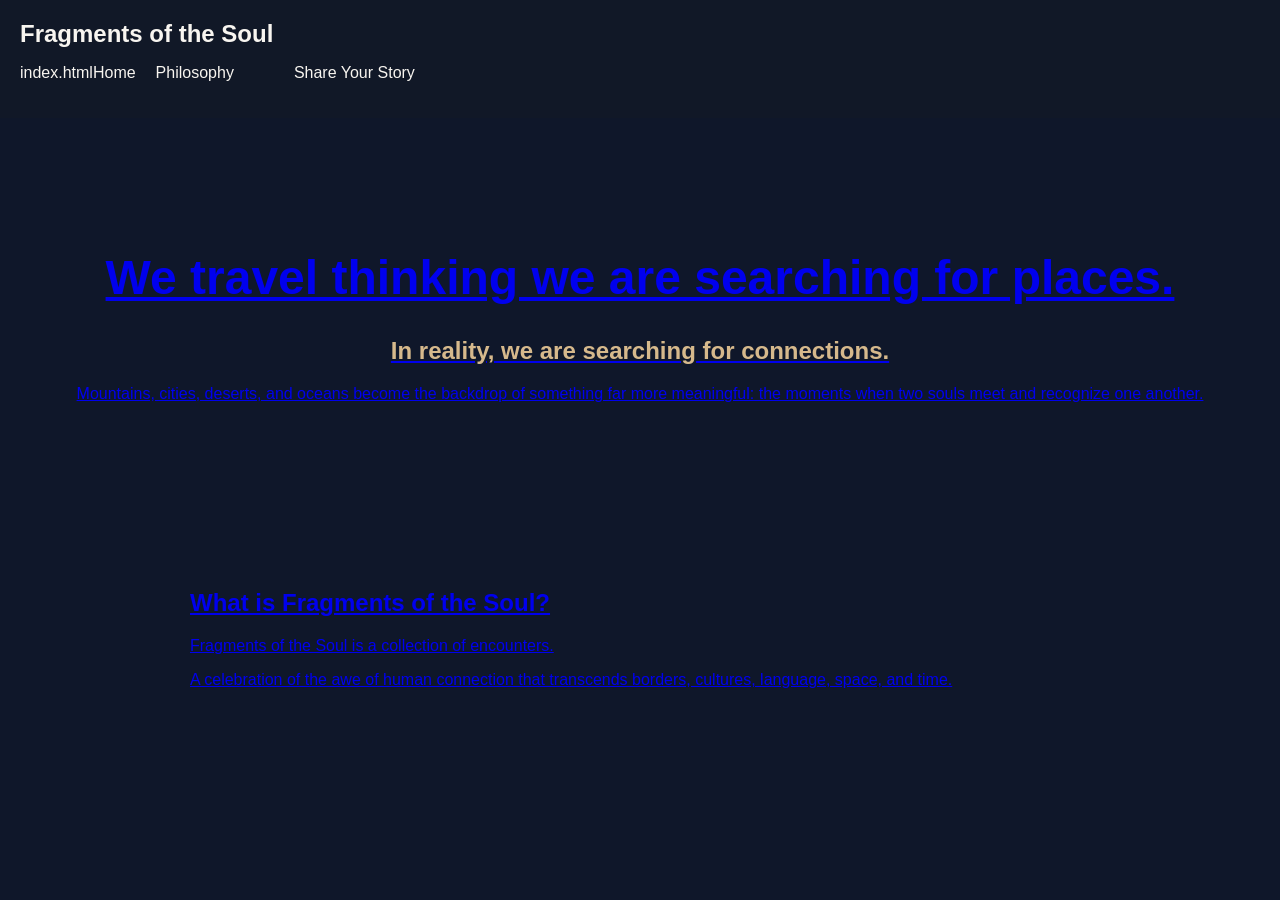
==== index.html @ e0b954ab "Create homepage" ====
<!DOCTYPE html>
<html lang="en">
<head>
    <meta charset="UTF-8">
    <meta name="viewport" content="width=device-width, initial-scale=1.0">
    <title>Fragments of the Soul</title>

    <link rel="stylesheet" href="styles.css">
</head>

<body>

<nav>
    <h2>Fragments of the Soul</h2>

    <ul>
        <li>index.htmlHome</a></li>
        <li><a href="pages/philosophy.html">Philosophy       <li><ages/encounters.htmlEncounters</a></li>
        <li><a href="pages/submit-story.html">Share Your Story</a</ul>
</nav>

<header>
    <h1>We travel thinking we are searching for places.</h1>

    <h2>In reality, we are searching for connections.</h2>

    <p>
        Mountains, cities, deserts, and oceans become the backdrop
        of something far more meaningful:
        the moments when two souls meet and recognize one another.
    </p>
</header>

<section>
    <h2>What is Fragments of the Soul?</h2>

    <p>
        Fragments of the Soul is a collection of encounters.
    </p>

    <p>
        A celebration of the awe of human connection that transcends
        borders, cultures, language, space, and time.
    </p>
</section>

</body>
</html>
---- styles.css ----
body {
    margin: 0;
    background-color: #0F172A;
    color: #F8F5F0;
    font-family: Arial, sans-serif;
}

nav {
    background-color: #111827;
    padding: 20px;
}

nav h2 {
    margin: 0;
}

nav ul {
    list-style: none;
    display: flex;
    gap: 20px;
    padding: 0;
}

nav a {
    color: #F8F5F0;
    text-decoration: none;
}

header {
    text-align: center;
    padding: 100px 30px;
}

header h1 {
    font-size: 3rem;
}

header h2 {
    color: #D6B98C;
}

section {
    max-width: 900px;
    margin: auto;
    padding: 50px;
}
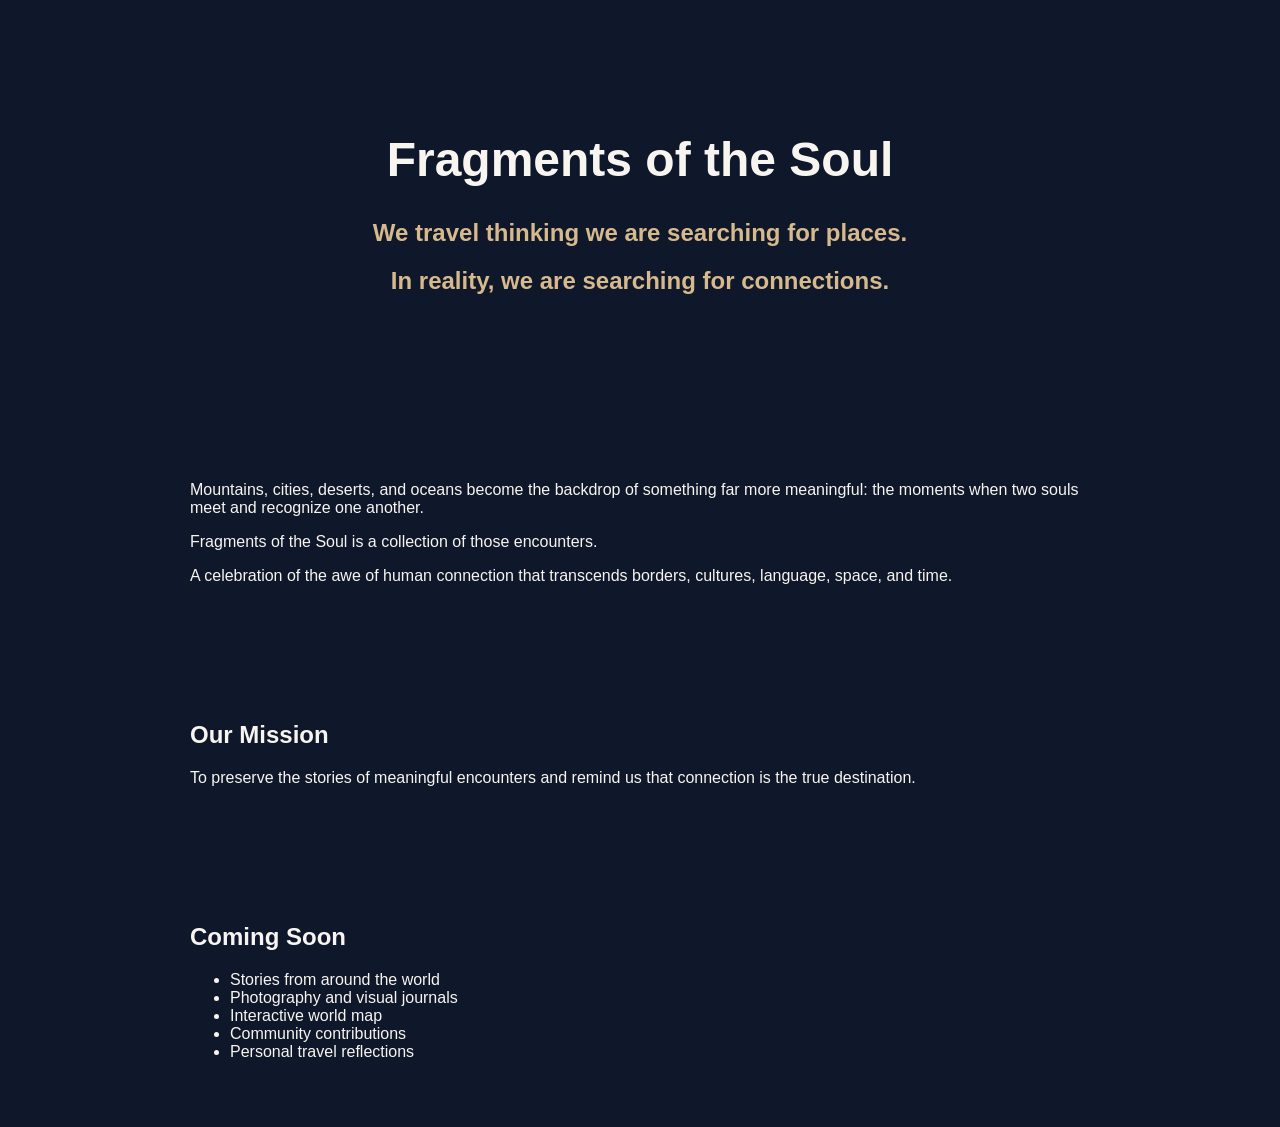
==== commit e145e92d: "Redesign homepage" ====
--- a/index.html
+++ b/index.html
@@ -10,32 +10,27 @@
 
 <body>
 
-<nav>
-    <h2>Fragments of the Soul</h2>
+<header>
+    <h1>Fragments of the Soul</h1>
 
-    <ul>
-        <li>index.htmlHome</a></li>
-        <li><a href="pages/philosophy.html">Philosophy       <li><ages/encounters.htmlEncounters</a></li>
-        <li><a href="pages/submit-story.html">Share Your Story</a</ul>
-</nav>
+    <h2>
+        We travel thinking we are searching for places.
+    </h2>
 
-<header>
-    <h1>We travel thinking we are searching for places.</h1>
-
-    <h2>In reality, we are searching for connections.</h2>
-
-    <p>
-        Mountains, cities, deserts, and oceans become the backdrop
-        of something far more meaningful:
-        the moments when two souls meet and recognize one another.
-    </p>
+    <h2>
+        In reality, we are searching for connections.
+    </h2>
 </header>
 
 <section>
-    <h2>What is Fragments of the Soul?</h2>
+    <p>
+        Mountains, cities, deserts, and oceans become the backdrop of
+        something far more meaningful:
+        the moments when two souls meet and recognize one another.
+    </p>
 
     <p>
-        Fragments of the Soul is a collection of encounters.
+        Fragments of the Soul is a collection of those encounters.
     </p>
 
     <p>
@@ -44,5 +39,26 @@
     </p>
 </section>
 
+<section>
+    <h2>Our Mission</h2>
+
+    <p>
+        To preserve the stories of meaningful encounters and remind us
+        that connection is the true destination.
+    </p>
+</section>
+
+<section>
+    <h2>Coming Soon</h2>
+
+    <ul>
+        <li>Stories from around the world</li>
+        <li>Photography and visual journals</li>
+        <li>Interactive world map</li>
+        <li>Community contributions</li>
+        <li>Personal travel reflections</li>
+    </ul>
+</section>
+
 </body>
 </html>
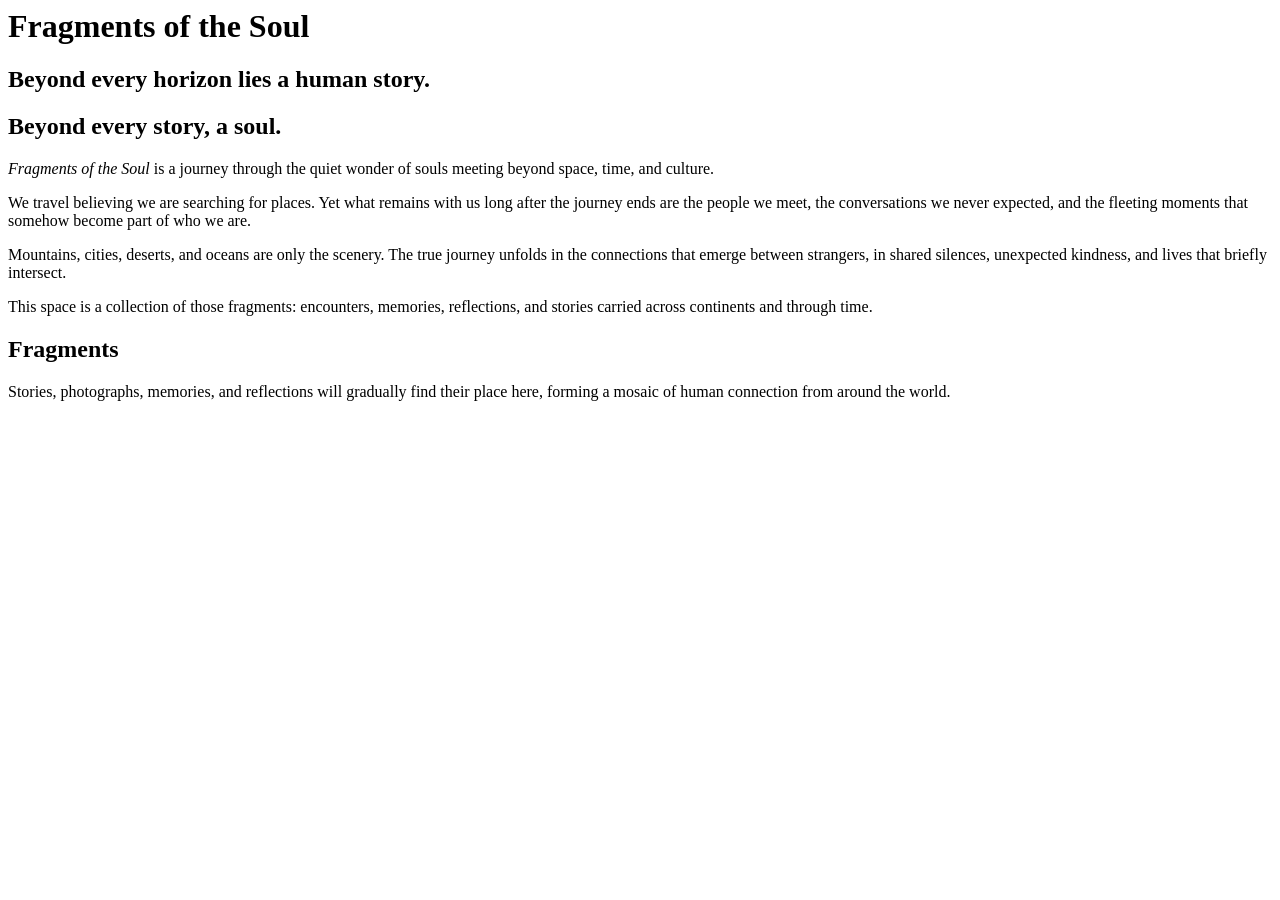
==== commit 0543afe6: "Update index.html" ====
--- a/index.html
+++ b/index.html
@@ -1,64 +1,50 @@
-<!DOCTYPE html>
-<html lang="en">
-<head>
-    <meta charset="UTF-8">
-    <meta name="viewport" content="width=device-width, initial-scale=1.0">
-    <title>Fragments of the Soul</title>
-
-    <link rel="stylesheet" href="styles.css">
-</head>
-
 <body>
 
 <header>
     <h1>Fragments of the Soul</h1>
 
     <h2>
-        We travel thinking we are searching for places.
+        Beyond every horizon lies a human story.
     </h2>
 
     <h2>
-        In reality, we are searching for connections.
+        Beyond every story, a soul.
     </h2>
 </header>
 
 <section>
     <p>
-        Mountains, cities, deserts, and oceans become the backdrop of
-        something far more meaningful:
-        the moments when two souls meet and recognize one another.
+        <em>Fragments of the Soul</em> is a journey through the quiet wonder
+        of souls meeting beyond space, time, and culture.
     </p>
 
     <p>
-        Fragments of the Soul is a collection of those encounters.
+        We travel believing we are searching for places.
+        Yet what remains with us long after the journey ends are the people we meet,
+        the conversations we never expected, and the fleeting moments that somehow
+        become part of who we are.
     </p>
 
     <p>
-        A celebration of the awe of human connection that transcends
-        borders, cultures, language, space, and time.
+        Mountains, cities, deserts, and oceans are only the scenery.
+        The true journey unfolds in the connections that emerge between strangers,
+        in shared silences, unexpected kindness, and lives that briefly intersect.
+    </p>
+
+    <p>
+        This space is a collection of those fragments:
+        encounters, memories, reflections, and stories carried across continents
+        and through time.
     </p>
 </section>
 
 <section>
-    <h2>Our Mission</h2>
+    <h2>Fragments</h2>
 
     <p>
-        To preserve the stories of meaningful encounters and remind us
-        that connection is the true destination.
+        Stories, photographs, memories, and reflections will gradually find their
+        place here, forming a mosaic of human connection from around the world.
     </p>
 </section>
 
-<section>
-    <h2>Coming Soon</h2>
-
-    <ul>
-        <li>Stories from around the world</li>
-        <li>Photography and visual journals</li>
-        <li>Interactive world map</li>
-        <li>Community contributions</li>
-        <li>Personal travel reflections</li>
-    </ul>
-</section>
-
 </body>
-</html>
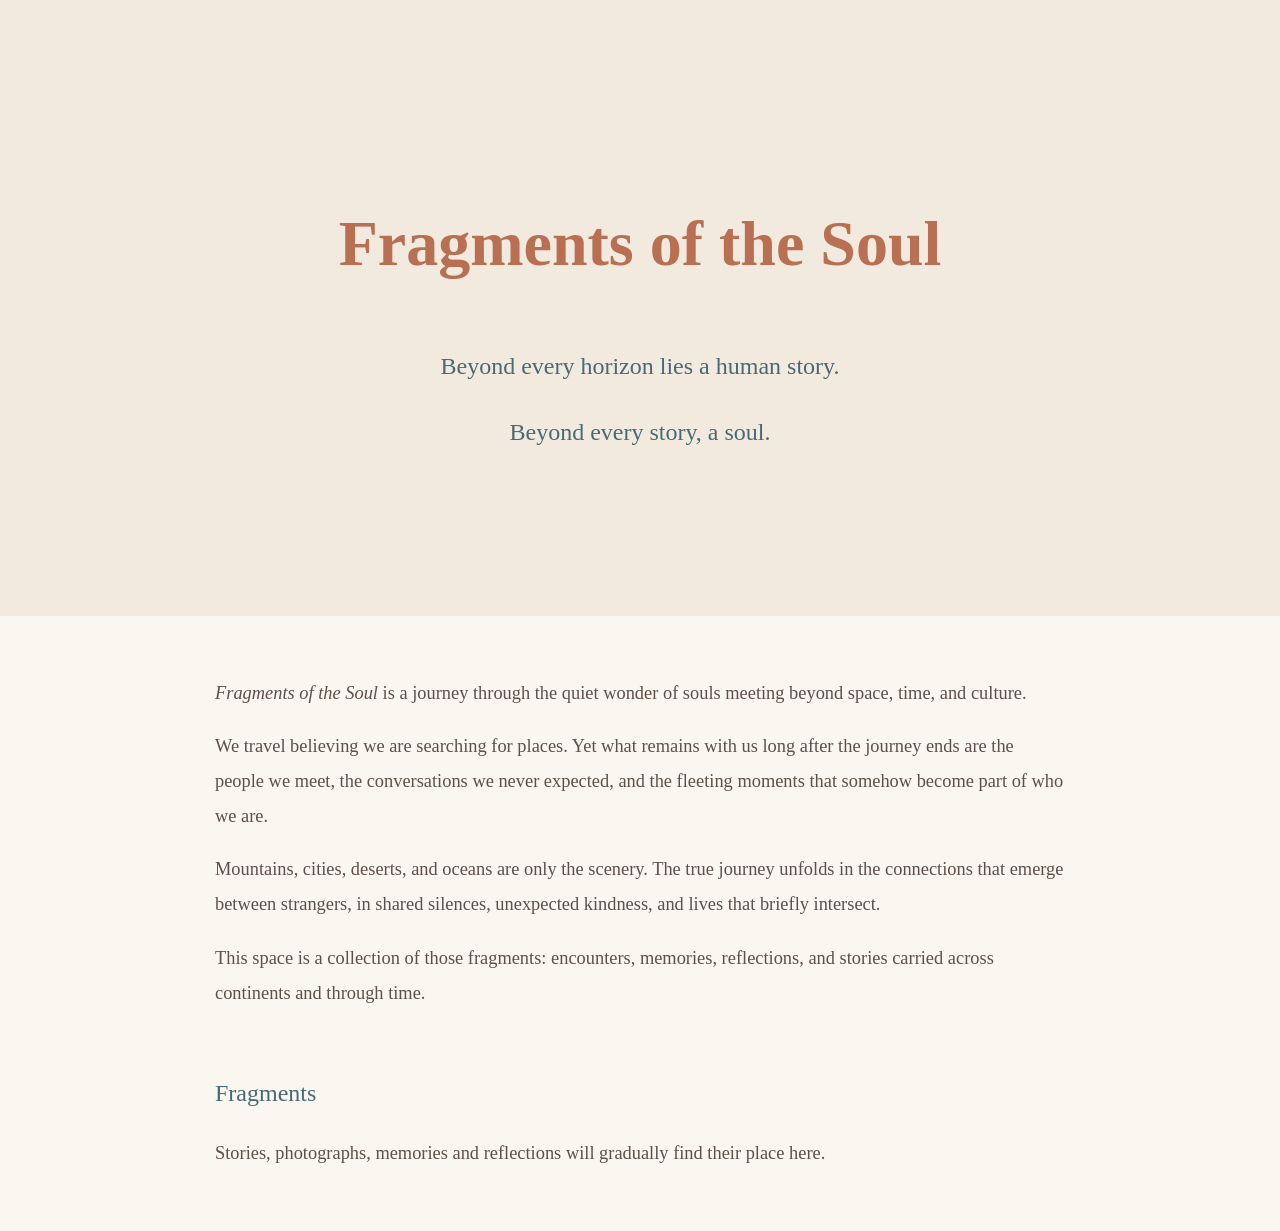
==== commit a1f820c7: "Update index.html" ====
--- a/index.html
+++ b/index.html
@@ -1,15 +1,23 @@
+<!DOCTYPE html>
+<html lang="en">
+
+<head>
+    <meta charset="UTF-8">
+    <meta name="viewport" content="width=device-width, initial-scale=1.0">
+
+    <title>Fragments of the Soul</title>
+
+    <link rel="stylesheet" href="styles.css">
+</head>
+
 <body>
 
 <header>
     <h1>Fragments of the Soul</h1>
 
-    <h2>
-        Beyond every horizon lies a human story.
-    </h2>
+    <h2>Beyond every horizon lies a human story.</h2>
 
-    <h2>
-        Beyond every story, a soul.
-    </h2>
+    <h2>Beyond every story, a soul.</h2>
 </header>
 
 <section>
@@ -42,9 +50,10 @@
     <h2>Fragments</h2>
 
     <p>
-        Stories, photographs, memories, and reflections will gradually find their
-        place here, forming a mosaic of human connection from around the world.
+        Stories, photographs, memories and reflections will gradually
+        find their place here.
     </p>
 </section>
 
 </body>
+</html>
--- a/styles.css
+++ b/styles.css
@@ -0,0 +1,44 @@
+body {
+    margin: 0;
+    background-color: #FAF6F0;
+    color: #5C5248;
+    font-family: Georgia, serif;
+    line-height: 1.9;
+}
+
+header {
+    text-align: center;
+    padding: 140px 40px;
+    background: #F3EADF;
+}
+
+h1 {
+    font-size: 4rem;
+    color: #B86F52;
+    margin-bottom: 40px;
+}
+
+h2 {
+    color: #486A73;
+    font-weight: 300;
+    margin-bottom: 20px;
+}
+
+section {
+    max-width: 850px;
+    margin: 60px auto;
+    padding: 0 30px;
+}
+
+p {
+    font-size: 1.15rem;
+}
+
+a {
+    color: #486A73;
+    text-decoration: none;
+}
+
+a:hover {
+    color: #B86F52;
+}
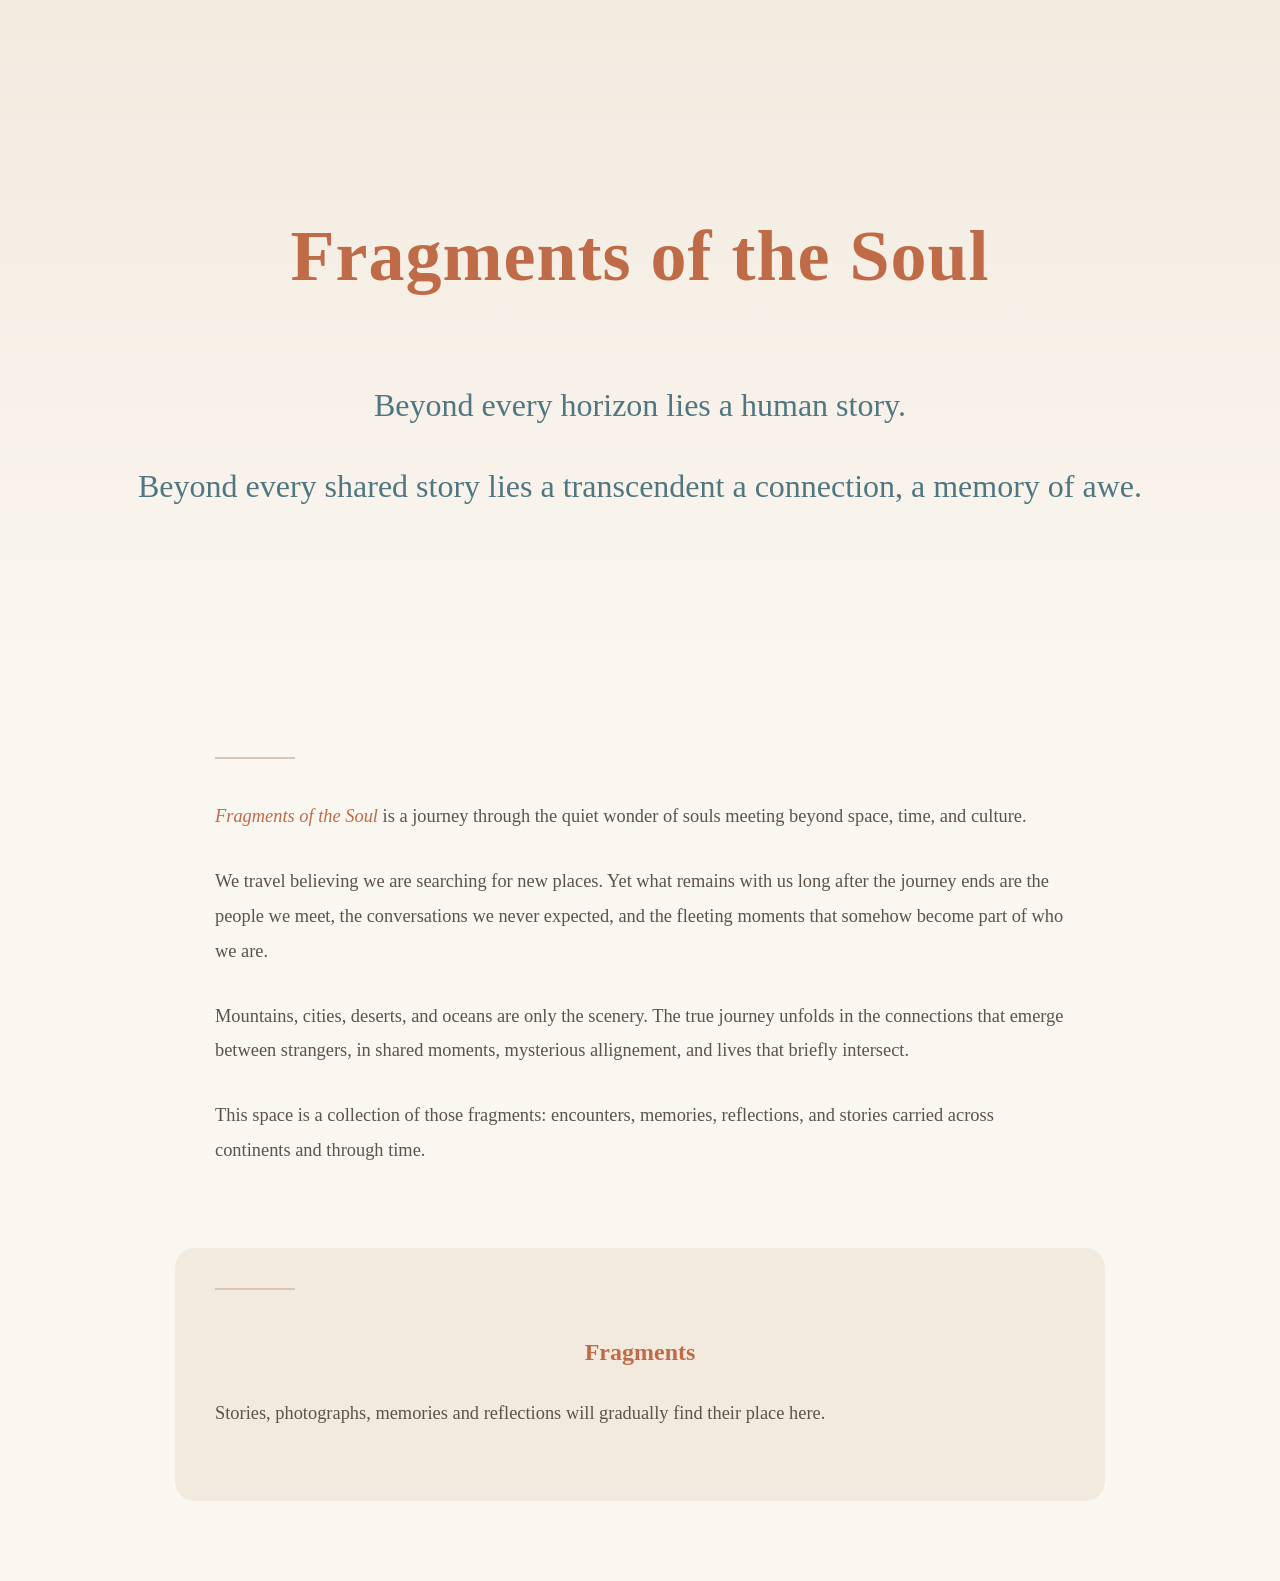
==== commit ad3e332a: "Update index.html" ====
--- a/index.html
+++ b/index.html
@@ -17,7 +17,7 @@
 
     <h2>Beyond every horizon lies a human story.</h2>
 
-    <h2>Beyond every story, a soul.</h2>
+    <h2>Beyond every shared story lies a transcendent a connection, a memory of awe.</h2>
 </header>
 
 <section>
@@ -27,7 +27,7 @@
     </p>
 
     <p>
-        We travel believing we are searching for places.
+        We travel believing we are searching for new places.
         Yet what remains with us long after the journey ends are the people we meet,
         the conversations we never expected, and the fleeting moments that somehow
         become part of who we are.
@@ -36,7 +36,7 @@
     <p>
         Mountains, cities, deserts, and oceans are only the scenery.
         The true journey unfolds in the connections that emerge between strangers,
-        in shared silences, unexpected kindness, and lives that briefly intersect.
+        in shared moments, mysterious allignement, and lives that briefly intersect.
     </p>
 
     <p>
--- a/styles.css
+++ b/styles.css
@@ -1,44 +1,120 @@
+/* ===== GENERAL ===== */
+
 body {
     margin: 0;
+    padding: 0;
     background-color: #FAF6F0;
-    color: #5C5248;
+    color: #5E5348;
     font-family: Georgia, serif;
     line-height: 1.9;
 }
 
+/* ===== HEADER ===== */
+
 header {
+    background: linear-gradient(
+        180deg,
+        #F3EADF 0%,
+        #FAF6F0 100%
+    );
+
     text-align: center;
     padding: 140px 40px;
-    background: #F3EADF;
 }
 
 h1 {
-    font-size: 4rem;
-    color: #B86F52;
-    margin-bottom: 40px;
+    font-size: 4.5rem;
+    color: #C06B47;
+    margin-bottom: 50px;
+    letter-spacing: 1px;
 }
 
-h2 {
-    color: #486A73;
+header h2 {
+    color: #4F7782;
+    font-size: 2rem;
     font-weight: 300;
-    margin-bottom: 20px;
+    margin: 20px 0;
 }
+
+/* ===== CONTENT ===== */
 
 section {
     max-width: 850px;
-    margin: 60px auto;
+    margin: 80px auto;
     padding: 0 30px;
 }
 
 p {
     font-size: 1.15rem;
+    margin-bottom: 30px;
 }
 
+/* ===== EMPHASIS ===== */
+
+em {
+    color: #C06B47;
+    font-style: italic;
+}
+
+/* ===== LINKS ===== */
+
 a {
-    color: #486A73;
+    color: #4F7782;
     text-decoration: none;
+    transition: 0.3s;
 }
 
 a:hover {
-    color: #B86F52;
+    color: #C06B47;
 }
+
+/* ===== FRAGMENTS SECTION ===== */
+
+section:last-of-type {
+    background-color: #F3EADF;
+    border-radius: 20px;
+    padding: 40px;
+}
+
+section:last-of-type h2 {
+    color: #C06B47;
+    text-align: center;
+    margin-bottom: 20px;
+}
+
+/* ===== DIVIDER ===== */
+
+section::before {
+    content: "";
+    display: block;
+    width: 80px;
+    height: 2px;
+    background-color: #D9C5B2;
+    margin-bottom: 40px;
+}
+
+/* ===== MOBILE ===== */
+
+@media (max-width: 768px) {
+
+    header {
+        padding: 80px 25px;
+    }
+
+    h1 {
+        font-size: 3rem;
+    }
+
+    header h2 {
+        font-size: 1.4rem;
+    }
+
+    section {
+        margin: 50px auto;
+        padding: 0 20px;
+    }
+
+    p {
+        font-size: 1rem;
+    }
+}
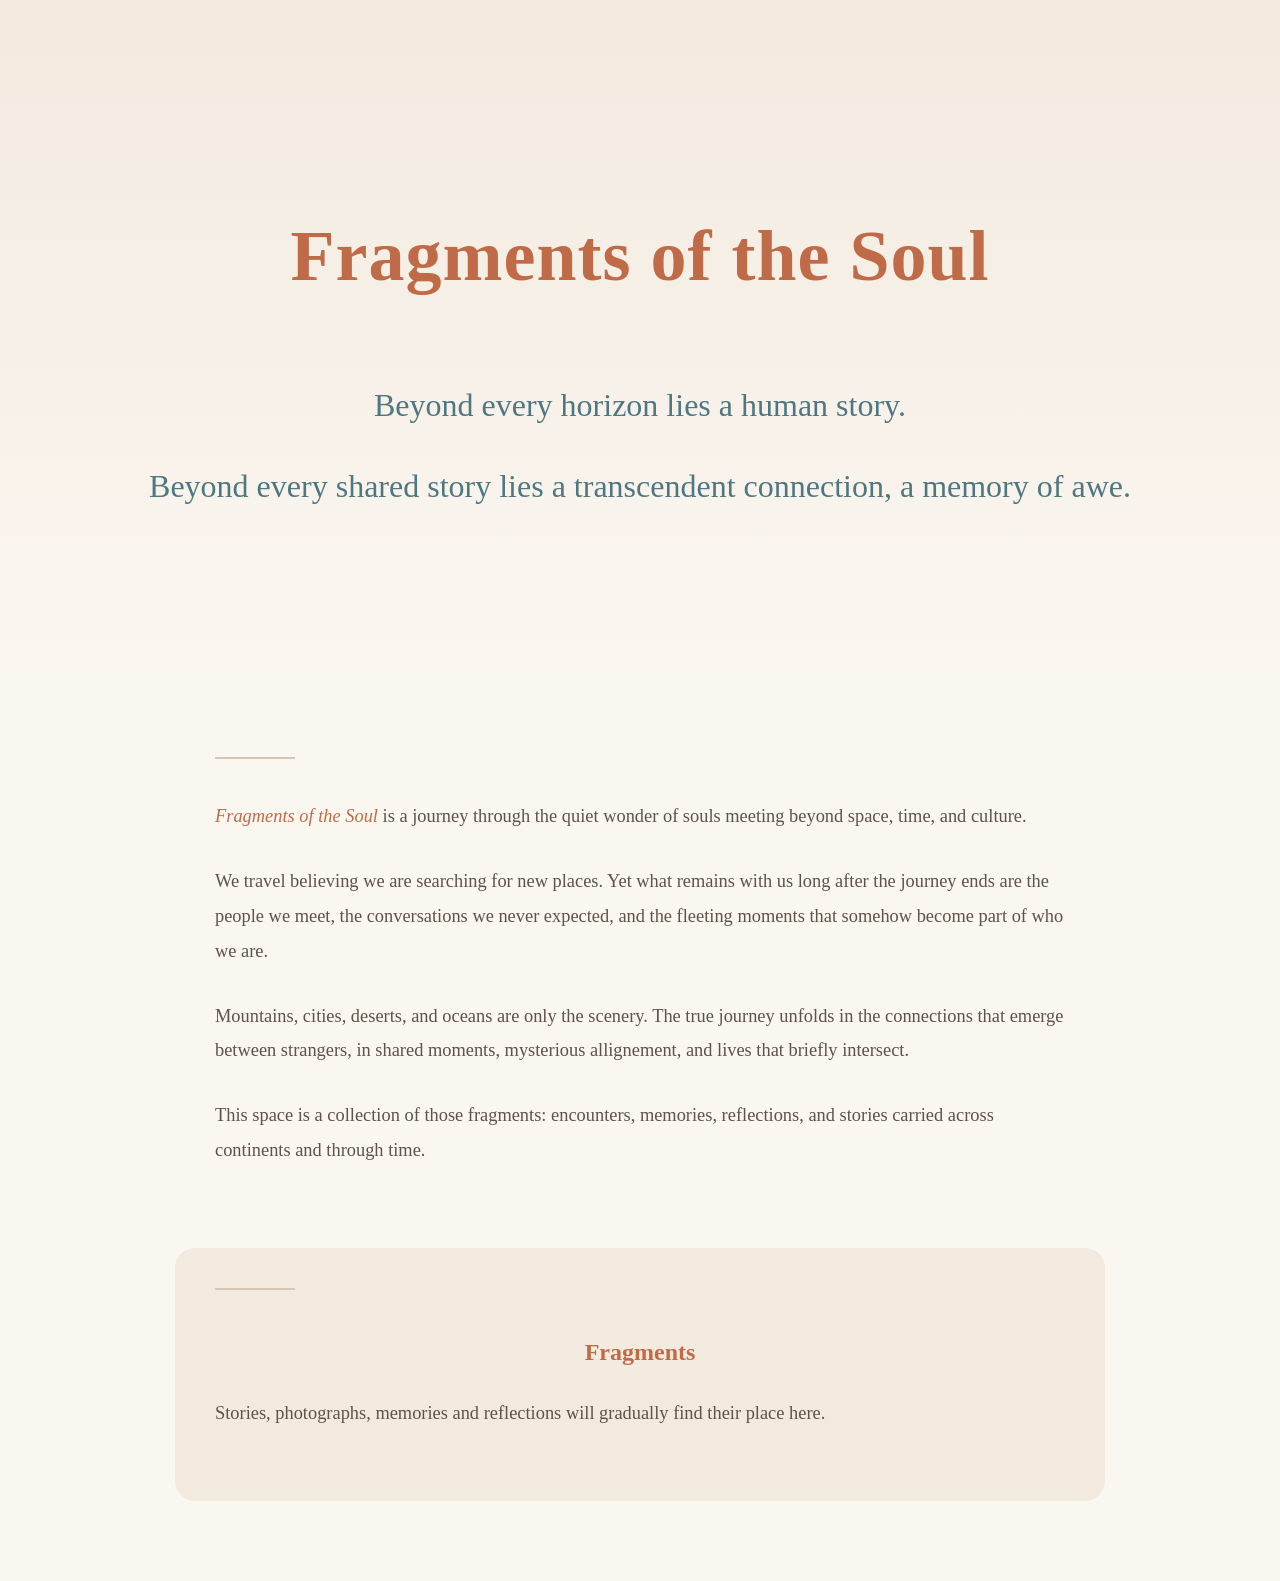
==== commit 87e86f82: "Update index.html" ====
--- a/index.html
+++ b/index.html
@@ -17,7 +17,7 @@
 
     <h2>Beyond every horizon lies a human story.</h2>
 
-    <h2>Beyond every shared story lies a transcendent a connection, a memory of awe.</h2>
+    <h2>Beyond every shared story lies a transcendent connection, a memory of awe.</h2>
 </header>
 
 <section>
